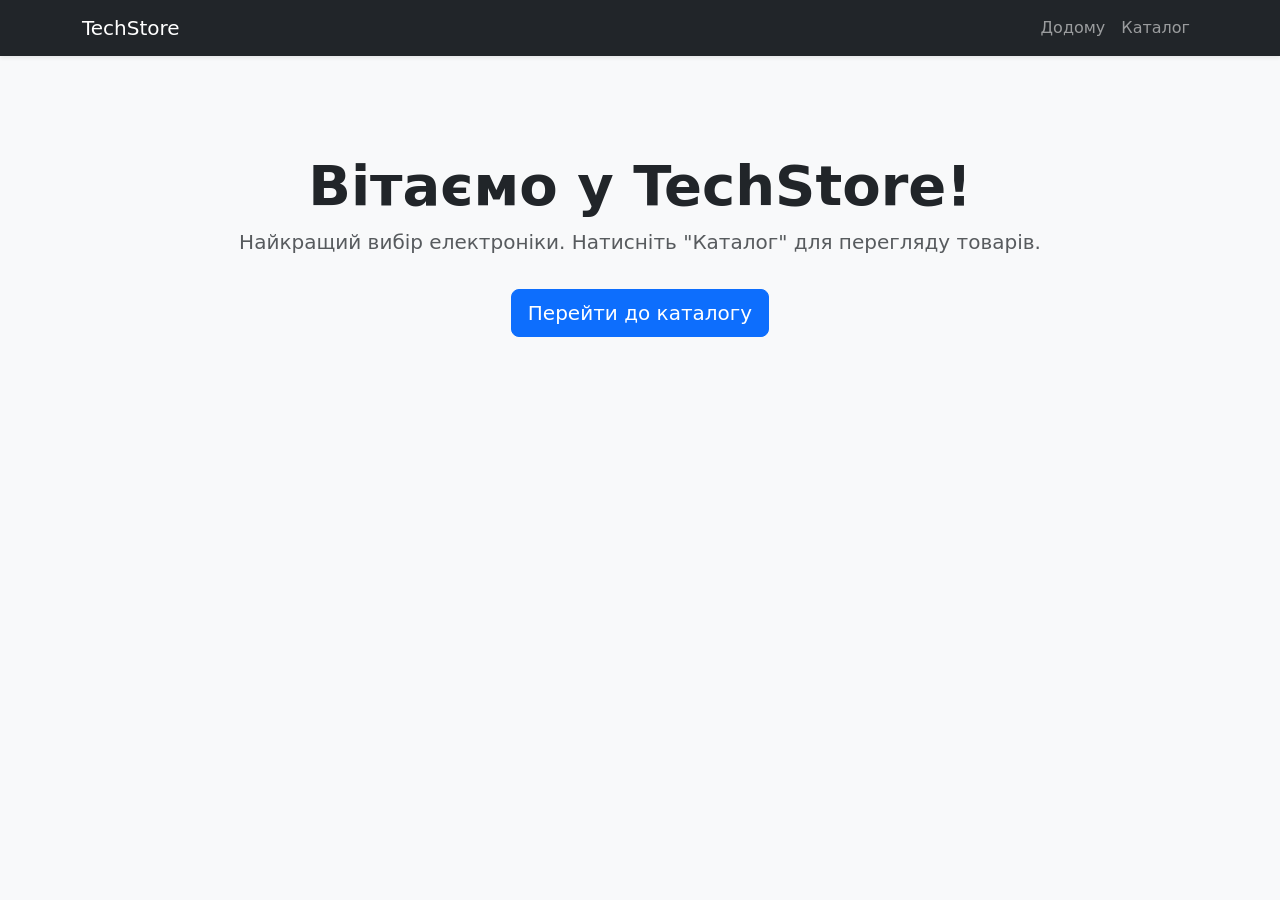
==== Lab7/index.html @ 2d0b859f "Add files via upload" ====
<!DOCTYPE html>
<html lang="uk">
<head>
    <meta charset="UTF-8">
    <meta name="viewport" content="width=device-width, initial-scale=1.0">
    <title>SPA Каталог товарів</title>
    <!-- Підключення Bootstrap 5 -->
    <link href="https://cdn.jsdelivr.net/npm/bootstrap@5.3.0/dist/css/bootstrap.min.css" rel="stylesheet">
    <link rel="stylesheet" href="css/style.css">
</head>
<body class="bg-light">

    <!-- Навігація -->
    <nav class="navbar navbar-expand-lg navbar-dark bg-dark shadow-sm">
        <div class="container">
            <a class="navbar-brand" href="index.html">TechStore</a>
            <button class="navbar-toggler" type="button" data-bs-toggle="collapse" data-bs-target="#navbarNav">
                <span class="navbar-toggler-icon"></span>
            </button>
            <div class="collapse navbar-collapse" id="navbarNav">
                <ul class="navbar-nav ms-auto">
                    <li class="nav-item">
                        <!-- Посилання на саму сторінку (оновлення) -->
                        <a class="nav-link" href="index.html">Додому</a>
                    </li>
                    <li class="nav-item">
                        <!-- Динамічне завантаження каталогу -->
                        <a class="nav-link" href="#" id="nav-catalog">Каталог</a>
                    </li>
                </ul>
            </div>
        </div>
    </nav>

    <!-- Основний контент (сюди динамічно завантажуються сторінки) -->
    <main class="container my-5" id="main-content">
        <!-- Початковий вміст (Домашня сторінка) -->
        <div class="text-center py-5">
            <h1 class="display-4 fw-bold">Вітаємо у TechStore!</h1>
            <p class="lead text-muted">Найкращий вибір електроніки. Натисніть "Каталог" для перегляду товарів.</p>
            <button class="btn btn-primary btn-lg mt-3" id="btn-home-catalog">Перейти до каталогу</button>
        </div>
    </main>

    <script src="js/app.js"></script>
    <script src="https://cdn.jsdelivr.net/npm/bootstrap@5.3.0/dist/js/bootstrap.bundle.min.js"></script>
</body>
</html>
---- Lab7/css/style.css ----
.card-hover {
    transition: transform 0.2s ease-in-out, box-shadow 0.2s ease-in-out;
    cursor: pointer;
}

.card-hover:hover {
    transform: translateY(-5px);
    box-shadow: 0 10px 20px rgba(0,0,0,0.1) !important;
}

.product-img {
    object-fit: contain;
    padding: 10px;
    background-color: #f8f9fa;
}
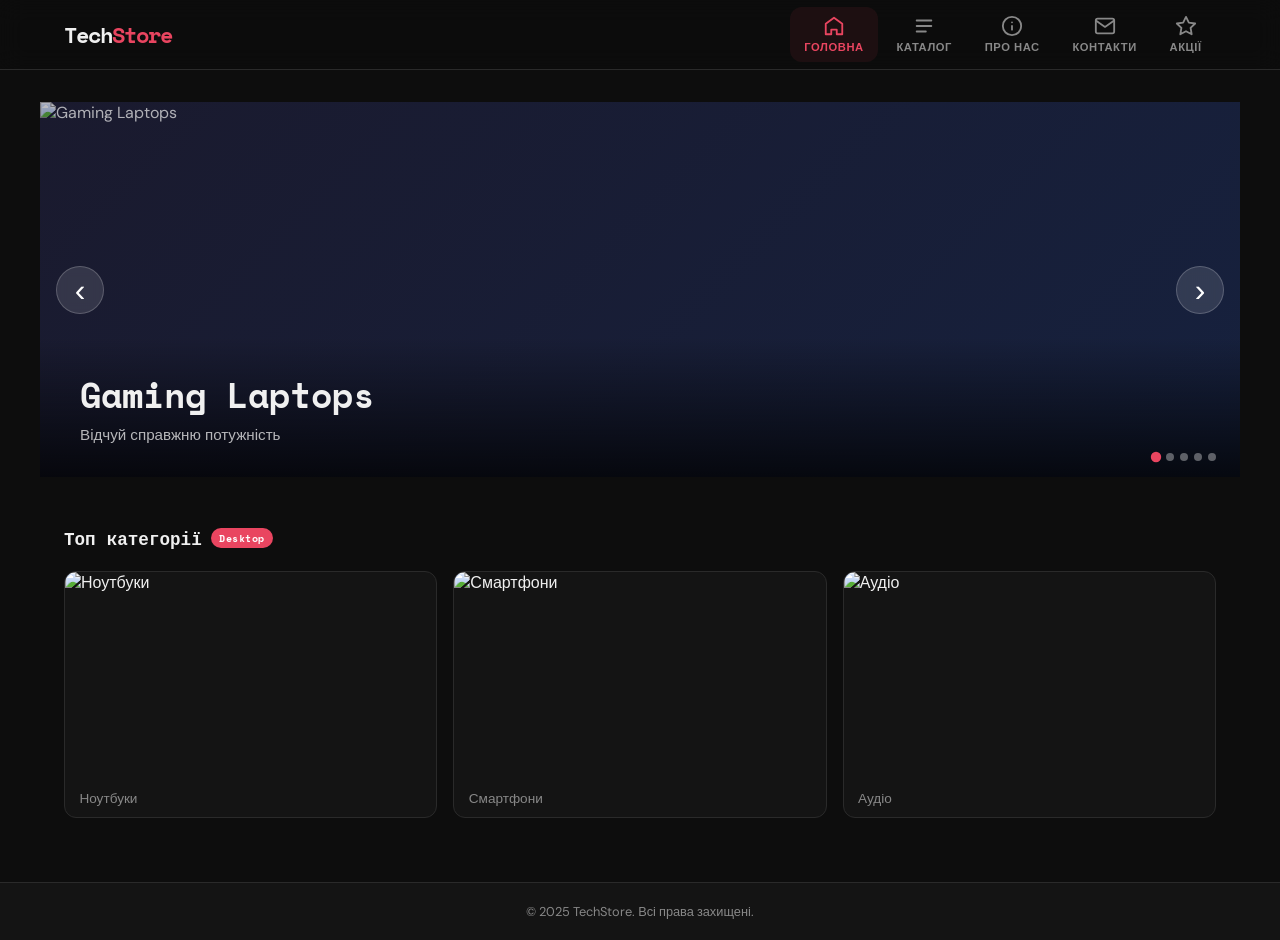
==== commit 26625d2e: "Add files via upload" ====
--- a/Lab7/index.html
+++ b/Lab7/index.html
@@ -1,48 +1,176 @@
-<!DOCTYPE html>
-<html lang="uk">
-<head>
-    <meta charset="UTF-8">
-    <meta name="viewport" content="width=device-width, initial-scale=1.0">
-    <title>SPA Каталог товарів</title>
-    <!-- Підключення Bootstrap 5 -->
-    <link href="https://cdn.jsdelivr.net/npm/bootstrap@5.3.0/dist/css/bootstrap.min.css" rel="stylesheet">
-    <link rel="stylesheet" href="css/style.css">
-</head>
-<body class="bg-light">
-
-    <!-- Навігація -->
-    <nav class="navbar navbar-expand-lg navbar-dark bg-dark shadow-sm">
-        <div class="container">
-            <a class="navbar-brand" href="index.html">TechStore</a>
-            <button class="navbar-toggler" type="button" data-bs-toggle="collapse" data-bs-target="#navbarNav">
-                <span class="navbar-toggler-icon"></span>
-            </button>
-            <div class="collapse navbar-collapse" id="navbarNav">
-                <ul class="navbar-nav ms-auto">
-                    <li class="nav-item">
-                        <!-- Посилання на саму сторінку (оновлення) -->
-                        <a class="nav-link" href="index.html">Додому</a>
-                    </li>
-                    <li class="nav-item">
-                        <!-- Динамічне завантаження каталогу -->
-                        <a class="nav-link" href="#" id="nav-catalog">Каталог</a>
-                    </li>
-                </ul>
-            </div>
-        </div>
-    </nav>
-
-    <!-- Основний контент (сюди динамічно завантажуються сторінки) -->
-    <main class="container my-5" id="main-content">
-        <!-- Початковий вміст (Домашня сторінка) -->
-        <div class="text-center py-5">
-            <h1 class="display-4 fw-bold">Вітаємо у TechStore!</h1>
-            <p class="lead text-muted">Найкращий вибір електроніки. Натисніть "Каталог" для перегляду товарів.</p>
-            <button class="btn btn-primary btn-lg mt-3" id="btn-home-catalog">Перейти до каталогу</button>
-        </div>
-    </main>
-
-    <script src="js/app.js"></script>
-    <script src="https://cdn.jsdelivr.net/npm/bootstrap@5.3.0/dist/js/bootstrap.bundle.min.js"></script>
-</body>
-</html>+<!DOCTYPE html>
+<html lang="uk">
+<head>
+  <meta charset="UTF-8" />
+  <meta name="viewport" content="width=device-width, initial-scale=1.0" />
+  <title>TechStore</title>
+  <link rel="preconnect" href="https://fonts.googleapis.com" />
+  <link rel="preconnect" href="https://fonts.gstatic.com" crossorigin />
+  <link href="https://fonts.googleapis.com/css2?family=Space+Mono:wght@400;700&family=DM+Sans:wght@300;400;600;700&display=swap" rel="stylesheet" />
+  <link rel="stylesheet" href="css/style.css" />
+</head>
+<body>
+
+  <!-- ===================== НАВІГАЦІЯ ===================== -->
+  <header class="site-header">
+    <div class="header-inner">
+      <a class="logo" href="#">Tech<span>Store</span></a>
+
+      <!-- Кнопка гамбургер (тільки Mobile) -->
+      <button class="hamburger" id="hamburger" aria-label="Меню" aria-expanded="false">
+        <span></span><span></span><span></span>
+      </button>
+
+      <!-- Desktop nav: іконки + написи; Mobile nav: випадаюче меню -->
+      <nav class="main-nav" id="main-nav">
+        <ul>
+          <li>
+            <a href="#" class="nav-link active" data-section="home">
+              <svg viewBox="0 0 24 24"><path d="M3 9.5L12 3l9 6.5V21H15v-5h-6v5H3z"/></svg>
+              <span>Головна</span>
+            </a>
+          </li>
+          <li>
+            <a href="#" class="nav-link" data-section="catalog">
+              <svg viewBox="0 0 24 24"><path d="M4 6h16M4 12h16M4 18h10"/></svg>
+              <span>Каталог</span>
+            </a>
+          </li>
+          <li>
+            <a href="#" class="nav-link" data-section="about">
+              <svg viewBox="0 0 24 24"><circle cx="12" cy="12" r="10"/><path d="M12 16v-4M12 8h.01"/></svg>
+              <span>Про нас</span>
+            </a>
+          </li>
+          <li>
+            <a href="#" class="nav-link" data-section="contact">
+              <svg viewBox="0 0 24 24"><path d="M4 4h16c1.1 0 2 .9 2 2v12c0 1.1-.9 2-2 2H4c-1.1 0-2-.9-2-2V6c0-1.1.9-2 2-2z"/><polyline points="22,6 12,13 2,6"/></svg>
+              <span>Контакти</span>
+            </a>
+          </li>
+          <li>
+            <a href="#" class="nav-link" data-section="specials">
+              <svg viewBox="0 0 24 24"><polygon points="12,2 15.09,8.26 22,9.27 17,14.14 18.18,21.02 12,17.77 5.82,21.02 7,14.14 2,9.27 8.91,8.26"/></svg>
+              <span>Акції</span>
+            </a>
+          </li>
+        </ul>
+      </nav>
+    </div>
+  </header>
+
+  <!-- ===================== ГОЛОВНИЙ КОНТЕНТ ===================== -->
+  <main class="main-content">
+
+    <!-- ---- Секція: Головна ---- -->
+    <section class="section" id="section-home">
+
+      <!-- КАРУСЕЛЬ -->
+      <div class="carousel-wrapper">
+        <div class="carousel" id="carousel">
+          <div class="carousel-track" id="carousel-track">
+            <div class="carousel-slide" style="background: linear-gradient(135deg,#1a1a2e,#16213e)">
+              <img src="https://placehold.co/1200x500/16213e/e94560?text=Gaming+Laptops&font=montserrat" alt="Gaming Laptops" />
+              <div class="slide-caption"><h2>Gaming Laptops</h2><p>Відчуй справжню потужність</p></div>
+            </div>
+            <div class="carousel-slide" style="background: linear-gradient(135deg,#0f3460,#533483)">
+              <img src="https://placehold.co/1200x500/0f3460/e2d9f3?text=Smartphones&font=montserrat" alt="Smartphones" />
+              <div class="slide-caption"><h2>Смартфони 2025</h2><p>Найкращі камери на ринку</p></div>
+            </div>
+            <div class="carousel-slide" style="background: linear-gradient(135deg,#1b4332,#40916c)">
+              <img src="https://placehold.co/1200x500/1b4332/d8f3dc?text=Audio+Gear&font=montserrat" alt="Audio Gear" />
+              <div class="slide-caption"><h2>Аудіо техніка</h2><p>Звук без компромісів</p></div>
+            </div>
+            <div class="carousel-slide" style="background: linear-gradient(135deg,#7b2d00,#dc6315)">
+              <img src="https://placehold.co/1200x500/7b2d00/ffddd2?text=Special+Deals&font=montserrat" alt="Deals" />
+              <div class="slide-caption"><h2>Спеціальні пропозиції</h2><p>До -40% на все</p></div>
+            </div>
+            <div class="carousel-slide" style="background: linear-gradient(135deg,#212121,#616161)">
+              <img src="https://placehold.co/1200x500/212121/f5f5f5?text=Accessories&font=montserrat" alt="Accessories" />
+              <div class="slide-caption"><h2>Аксесуари</h2><p>Доповни свій пристрій</p></div>
+            </div>
+          </div>
+
+          <!-- Стрілки -->
+          <button class="carousel-btn carousel-btn--prev" id="carousel-prev" aria-label="Попередній">&#8249;</button>
+          <button class="carousel-btn carousel-btn--next" id="carousel-next" aria-label="Наступний">&#8250;</button>
+
+          <!-- Індикатори -->
+          <div class="carousel-dots" id="carousel-dots"></div>
+        </div>
+      </div>
+
+      <!-- Зображення ТІЛЬКИ для Large (≥768px) -->
+      <div class="device-section large-only">
+        <h3 class="section-title">Топ категорії <span class="badge">Desktop</span></h3>
+        <div class="grid-3">
+          <figure>
+            <img src="https://placehold.co/400x280/e63946/ffffff?text=Laptops+%F0%9F%92%BB&font=montserrat" alt="Ноутбуки" />
+            <figcaption>Ноутбуки</figcaption>
+          </figure>
+          <figure>
+            <img src="https://placehold.co/400x280/457b9d/ffffff?text=Phones+%F0%9F%93%B1&font=montserrat" alt="Смартфони" />
+            <figcaption>Смартфони</figcaption>
+          </figure>
+          <figure>
+            <img src="https://placehold.co/400x280/2d6a4f/ffffff?text=Audio+%F0%9F%8E%A7&font=montserrat" alt="Аудіо" />
+            <figcaption>Аудіо</figcaption>
+          </figure>
+        </div>
+      </div>
+
+      <!-- Зображення ТІЛЬКИ для Medium (<768px) -->
+      <div class="device-section medium-only">
+        <h3 class="section-title">Популярне <span class="badge badge--alt">Mobile</span></h3>
+        <div class="grid-2">
+          <figure>
+            <img src="https://placehold.co/360x220/e76f51/ffffff?text=Deals+%F0%9F%94%A5&font=montserrat" alt="Акції" />
+            <figcaption>Гарячі акції</figcaption>
+          </figure>
+          <figure>
+            <img src="https://placehold.co/360x220/264653/ffffff?text=New+%E2%9C%A8&font=montserrat" alt="Новинки" />
+            <figcaption>Новинки</figcaption>
+          </figure>
+        </div>
+      </div>
+
+    </section>
+
+    <!-- ---- Секція: Каталог ---- -->
+    <section class="section hidden" id="section-catalog">
+      <h2 class="page-title">Каталог товарів</h2>
+      <div id="catalog-content">
+        <div class="spinner"></div>
+      </div>
+    </section>
+
+    <!-- ---- Секція: Про нас ---- -->
+    <section class="section hidden" id="section-about">
+      <h2 class="page-title">Про нас</h2>
+      <p class="about-text">TechStore — це ваш надійний партнер у світі технологій. Ми пропонуємо найкращий вибір електроніки за вигідними цінами з 2015 року.</p>
+    </section>
+
+    <!-- ---- Секція: Контакти ---- -->
+    <section class="section hidden" id="section-contact">
+      <h2 class="page-title">Контакти</h2>
+      <p class="about-text">📍 м. Львів, вул. Технологічна 1<br>📞 +38 (032) 123-45-67<br>✉️ info@techstore.ua</p>
+    </section>
+
+    <!-- ---- Секція: Акції ---- -->
+    <section class="section hidden" id="section-specials">
+      <h2 class="page-title">Спеціальні пропозиції 🎁</h2>
+      <div id="specials-content">
+        <div class="spinner"></div>
+      </div>
+    </section>
+
+  </main>
+
+  <!-- ===================== ПІДВАЛ ===================== -->
+  <footer class="site-footer">
+    <p>&copy; 2025 TechStore. Всі права захищені.</p>
+  </footer>
+
+  <script src="js/app.js"></script>
+</body>
+</html>
--- a/Lab7/css/style.css
+++ b/Lab7/css/style.css
@@ -1,15 +1,444 @@
-.card-hover {
-    transition: transform 0.2s ease-in-out, box-shadow 0.2s ease-in-out;
-    cursor: pointer;
-}
-
-.card-hover:hover {
-    transform: translateY(-5px);
-    box-shadow: 0 10px 20px rgba(0,0,0,0.1) !important;
-}
-
-.product-img {
-    object-fit: contain;
-    padding: 10px;
-    background-color: #f8f9fa;
-}+/* ===== CSS RESET & VARIABLES ===== */
+*, *::before, *::after { box-sizing: border-box; margin: 0; padding: 0; }
+
+:root {
+  --clr-bg:       #0d0d0d;
+  --clr-surface:  #141414;
+  --clr-border:   #2a2a2a;
+  --clr-accent:   #e94560;
+  --clr-accent2:  #0f3460;
+  --clr-text:     #f0f0f0;
+  --clr-muted:    #888;
+  --nav-h:        70px;
+  --radius:       12px;
+  --font-head:    'Space Mono', monospace;
+  --font-body:    'DM Sans', sans-serif;
+  --transition:   0.3s cubic-bezier(.4,0,.2,1);
+}
+
+html { scroll-behavior: smooth; }
+body {
+  font-family: var(--font-body);
+  background: var(--clr-bg);
+  color: var(--clr-text);
+  min-height: 100vh;
+  display: flex;
+  flex-direction: column;
+}
+
+img { display: block; max-width: 100%; }
+a  { text-decoration: none; color: inherit; }
+ul { list-style: none; }
+
+/* ===== HEADER / NAV ===== */
+.site-header {
+  position: sticky;
+  top: 0;
+  z-index: 1000;
+  background: rgba(13,13,13,0.92);
+  backdrop-filter: blur(12px);
+  border-bottom: 1px solid var(--clr-border);
+  height: var(--nav-h);
+}
+
+.header-inner {
+  max-width: 1200px;
+  margin: 0 auto;
+  padding: 0 1.5rem;
+  height: 100%;
+  display: flex;
+  align-items: center;
+  justify-content: space-between;
+}
+
+.logo {
+  font-family: var(--font-head);
+  font-size: 1.4rem;
+  font-weight: 700;
+  letter-spacing: -1px;
+}
+.logo span { color: var(--clr-accent); }
+
+/* --- Desktop nav (≥768px) --- */
+.main-nav ul {
+  display: flex;
+  gap: 0.25rem;
+}
+
+.nav-link {
+  display: flex;
+  flex-direction: column;
+  align-items: center;
+  gap: 3px;
+  padding: 0.5rem 0.9rem;
+  border-radius: var(--radius);
+  font-size: 0.7rem;
+  font-weight: 600;
+  letter-spacing: 0.05em;
+  text-transform: uppercase;
+  color: var(--clr-muted);
+  transition: color var(--transition), background var(--transition);
+}
+.nav-link svg {
+  width: 22px; height: 22px;
+  fill: none;
+  stroke: currentColor;
+  stroke-width: 2;
+  stroke-linecap: round;
+  stroke-linejoin: round;
+}
+.nav-link:hover,
+.nav-link.active {
+  color: var(--clr-accent);
+  background: rgba(233,69,96,0.08);
+}
+
+/* --- Hamburger (hidden on desktop) --- */
+.hamburger {
+  display: none;
+  flex-direction: column;
+  gap: 5px;
+  background: none;
+  border: none;
+  cursor: pointer;
+  padding: 6px;
+  z-index: 1100;
+}
+.hamburger span {
+  display: block;
+  width: 26px; height: 2px;
+  background: var(--clr-text);
+  border-radius: 2px;
+  transition: transform var(--transition), opacity var(--transition);
+}
+.hamburger.open span:nth-child(1) { transform: translateY(7px) rotate(45deg); }
+.hamburger.open span:nth-child(2) { opacity: 0; }
+.hamburger.open span:nth-child(3) { transform: translateY(-7px) rotate(-45deg); }
+
+/* ===== MAIN CONTENT ===== */
+.main-content {
+  flex: 1;
+  max-width: 1200px;
+  width: 100%;
+  margin: 0 auto;
+  padding: 2rem 1.5rem 4rem;
+}
+
+.section { display: block; }
+.section.hidden { display: none; }
+
+/* ===== CAROUSEL ===== */
+.carousel-wrapper {
+  margin: 0 -1.5rem 3rem;
+  overflow: hidden;
+}
+
+.carousel {
+  position: relative;
+  width: 100%;
+  overflow: hidden;
+  border-radius: 0;
+  background: #000;
+  aspect-ratio: 16/5;
+  max-height: 500px;
+}
+
+.carousel-track {
+  display: flex;
+  height: 100%;
+  transition: transform 0.6s cubic-bezier(.77,0,.18,1);
+  will-change: transform;
+}
+
+.carousel-slide {
+  min-width: 100%;
+  height: 100%;
+  position: relative;
+  overflow: hidden;
+}
+.carousel-slide img {
+  width: 100%;
+  height: 100%;
+  object-fit: cover;
+  opacity: 0.7;
+}
+
+.slide-caption {
+  position: absolute;
+  bottom: 0;
+  left: 0;
+  padding: 2rem 2.5rem;
+  background: linear-gradient(transparent, rgba(0,0,0,0.75));
+  width: 100%;
+}
+.slide-caption h2 {
+  font-family: var(--font-head);
+  font-size: clamp(1.2rem, 3vw, 2.2rem);
+  font-weight: 700;
+}
+.slide-caption p { font-size: 0.95rem; color: rgba(255,255,255,0.7); margin-top: 4px; }
+
+/* Carousel buttons */
+.carousel-btn {
+  position: absolute;
+  top: 50%;
+  transform: translateY(-50%);
+  background: rgba(255,255,255,0.12);
+  border: 1px solid rgba(255,255,255,0.2);
+  color: #fff;
+  font-size: 2rem;
+  width: 48px; height: 48px;
+  border-radius: 50%;
+  cursor: pointer;
+  display: flex; align-items: center; justify-content: center;
+  line-height: 1;
+  backdrop-filter: blur(6px);
+  transition: background var(--transition);
+  z-index: 10;
+}
+.carousel-btn:hover { background: rgba(233,69,96,0.5); }
+.carousel-btn--prev { left: 1rem; }
+.carousel-btn--next { right: 1rem; }
+
+/* Carousel dots */
+.carousel-dots {
+  position: absolute;
+  bottom: 1rem;
+  right: 1.5rem;
+  display: flex;
+  gap: 6px;
+  z-index: 10;
+}
+.dot {
+  width: 8px; height: 8px;
+  border-radius: 50%;
+  background: rgba(255,255,255,0.35);
+  border: none;
+  cursor: pointer;
+  transition: background var(--transition), transform var(--transition);
+  padding: 0;
+}
+.dot.active {
+  background: var(--clr-accent);
+  transform: scale(1.3);
+}
+
+/* ===== DEVICE-SPECIFIC IMAGES ===== */
+.device-section { margin-top: 3rem; }
+
+.section-title {
+  font-family: var(--font-head);
+  font-size: 1.1rem;
+  margin-bottom: 1.25rem;
+  display: flex;
+  align-items: center;
+  gap: 0.6rem;
+}
+.badge {
+  font-size: 0.65rem;
+  background: var(--clr-accent);
+  color: #fff;
+  padding: 2px 8px;
+  border-radius: 20px;
+  letter-spacing: 0.05em;
+}
+.badge--alt { background: #457b9d; }
+
+.grid-3 { display: grid; grid-template-columns: repeat(3, 1fr); gap: 1rem; }
+.grid-2 { display: grid; grid-template-columns: repeat(2, 1fr); gap: 1rem; }
+
+figure {
+  border-radius: var(--radius);
+  overflow: hidden;
+  background: var(--clr-surface);
+  border: 1px solid var(--clr-border);
+  transition: transform var(--transition), box-shadow var(--transition);
+}
+figure:hover { transform: translateY(-4px); box-shadow: 0 12px 30px rgba(0,0,0,0.4); }
+figure img { width: 100%; aspect-ratio: 16/9; object-fit: cover; }
+figcaption {
+  padding: 0.6rem 0.9rem;
+  font-size: 0.85rem;
+  color: var(--clr-muted);
+}
+
+/* ===== LARGE-ONLY / MEDIUM-ONLY ===== */
+/* Large: ≥768px → show large-only, hide medium-only */
+@media (min-width: 768px) {
+  .large-only  { display: block; }
+  .medium-only { display: none; }
+}
+
+/* Medium: <768px → hide large-only, show medium-only */
+@media (max-width: 767px) {
+  .large-only  { display: none; }
+  .medium-only { display: block; }
+}
+
+/* ===== CATALOG ===== */
+.page-title {
+  font-family: var(--font-head);
+  font-size: clamp(1.4rem, 4vw, 2.2rem);
+  margin-bottom: 2rem;
+  border-left: 3px solid var(--clr-accent);
+  padding-left: 0.8rem;
+}
+
+.category-grid {
+  display: grid;
+  grid-template-columns: repeat(auto-fill, minmax(240px, 1fr));
+  gap: 1.25rem;
+}
+.category-card {
+  background: var(--clr-surface);
+  border: 1px solid var(--clr-border);
+  border-radius: var(--radius);
+  padding: 1.5rem;
+  cursor: pointer;
+  transition: border-color var(--transition), transform var(--transition);
+}
+.category-card:hover {
+  border-color: var(--clr-accent);
+  transform: translateY(-3px);
+}
+.category-card h3 { font-family: var(--font-head); font-size: 1.1rem; margin-bottom: 0.4rem; }
+.category-card p  { font-size: 0.85rem; color: var(--clr-muted); }
+
+.product-grid {
+  display: grid;
+  grid-template-columns: repeat(auto-fill, minmax(200px, 1fr));
+  gap: 1.25rem;
+}
+.product-card {
+  background: var(--clr-surface);
+  border: 1px solid var(--clr-border);
+  border-radius: var(--radius);
+  overflow: hidden;
+  transition: transform var(--transition), border-color var(--transition);
+}
+.product-card:hover { transform: translateY(-4px); border-color: var(--clr-accent); }
+.product-card img { width: 100%; aspect-ratio: 1; object-fit: cover; }
+.product-info { padding: 0.9rem; }
+.product-info h4 { font-size: 0.9rem; font-weight: 700; margin-bottom: 4px; }
+.product-info p  { font-size: 0.78rem; color: var(--clr-muted); margin-bottom: 0.6rem; }
+.product-footer { display: flex; justify-content: space-between; align-items: center; }
+.price { font-family: var(--font-head); font-size: 0.95rem; color: var(--clr-accent); }
+.btn-buy {
+  background: var(--clr-accent);
+  color: #fff;
+  border: none;
+  border-radius: 6px;
+  padding: 5px 12px;
+  font-size: 0.78rem;
+  cursor: pointer;
+  font-family: var(--font-body);
+  transition: opacity var(--transition);
+}
+.btn-buy:hover { opacity: 0.8; }
+.btn-back {
+  display: inline-flex;
+  align-items: center;
+  gap: 6px;
+  background: none;
+  border: 1px solid var(--clr-border);
+  color: var(--clr-muted);
+  padding: 0.4rem 1rem;
+  border-radius: 6px;
+  font-family: var(--font-body);
+  cursor: pointer;
+  margin-bottom: 1.5rem;
+  transition: border-color var(--transition), color var(--transition);
+}
+.btn-back:hover { border-color: var(--clr-accent); color: var(--clr-accent); }
+
+.specials-tag {
+  display: inline-block;
+  background: rgba(233,69,96,0.15);
+  border: 1px solid var(--clr-accent);
+  color: var(--clr-accent);
+  font-size: 0.7rem;
+  border-radius: 4px;
+  padding: 2px 8px;
+  margin-bottom: 1rem;
+  font-family: var(--font-head);
+}
+
+/* ===== SPINNER ===== */
+.spinner {
+  width: 40px; height: 40px;
+  margin: 4rem auto;
+  border: 3px solid var(--clr-border);
+  border-top-color: var(--clr-accent);
+  border-radius: 50%;
+  animation: spin 0.7s linear infinite;
+}
+@keyframes spin { to { transform: rotate(360deg); } }
+
+/* ===== ABOUT / CONTACT ===== */
+.about-text { font-size: 1.05rem; line-height: 1.8; color: var(--clr-muted); max-width: 600px; }
+
+/* ===== FOOTER ===== */
+.site-footer {
+  background: var(--clr-surface);
+  border-top: 1px solid var(--clr-border);
+  text-align: center;
+  padding: 1.25rem;
+  font-size: 0.8rem;
+  color: var(--clr-muted);
+}
+
+/* ===== MOBILE (<768px) ===== */
+@media (max-width: 767px) {
+
+  /* Header */
+  .header-inner { position: relative; }
+  .hamburger { display: flex; }
+
+  /* Nav: hidden by default, drops down with animation */
+  .main-nav {
+    position: absolute;
+    top: var(--nav-h);
+    left: 0;
+    right: 0;
+    background: rgba(13,13,13,0.97);
+    border-bottom: 1px solid var(--clr-border);
+    /* Drop-down animation */
+    max-height: 0;
+    overflow: hidden;
+    transition: max-height 0.45s cubic-bezier(.4,0,.2,1);
+  }
+  .main-nav.open { max-height: 320px; }
+
+  .main-nav ul {
+    flex-direction: column;
+    padding: 0.75rem 0;
+    gap: 0;
+  }
+  .nav-link {
+    flex-direction: row;
+    padding: 0.85rem 1.5rem;
+    border-radius: 0;
+    font-size: 0.85rem;
+    gap: 0.75rem;
+  }
+  .nav-link svg { width: 20px; height: 20px; }
+
+  /* Carousel */
+  .carousel { aspect-ratio: 4/3; max-height: 280px; }
+  .carousel-wrapper { margin: 0 -1.5rem 2rem; }
+  .slide-caption { padding: 1rem 1.2rem; }
+  .carousel-btn { width: 38px; height: 38px; font-size: 1.5rem; }
+
+  /* Grids */
+  .grid-3 { grid-template-columns: 1fr; }
+  .grid-2 { grid-template-columns: 1fr; }
+
+  /* Catalog */
+  .category-grid { grid-template-columns: 1fr 1fr; }
+  .product-grid  { grid-template-columns: 1fr 1fr; }
+}
+
+@media (max-width: 400px) {
+  .category-grid { grid-template-columns: 1fr; }
+  .product-grid  { grid-template-columns: 1fr; }
+}
